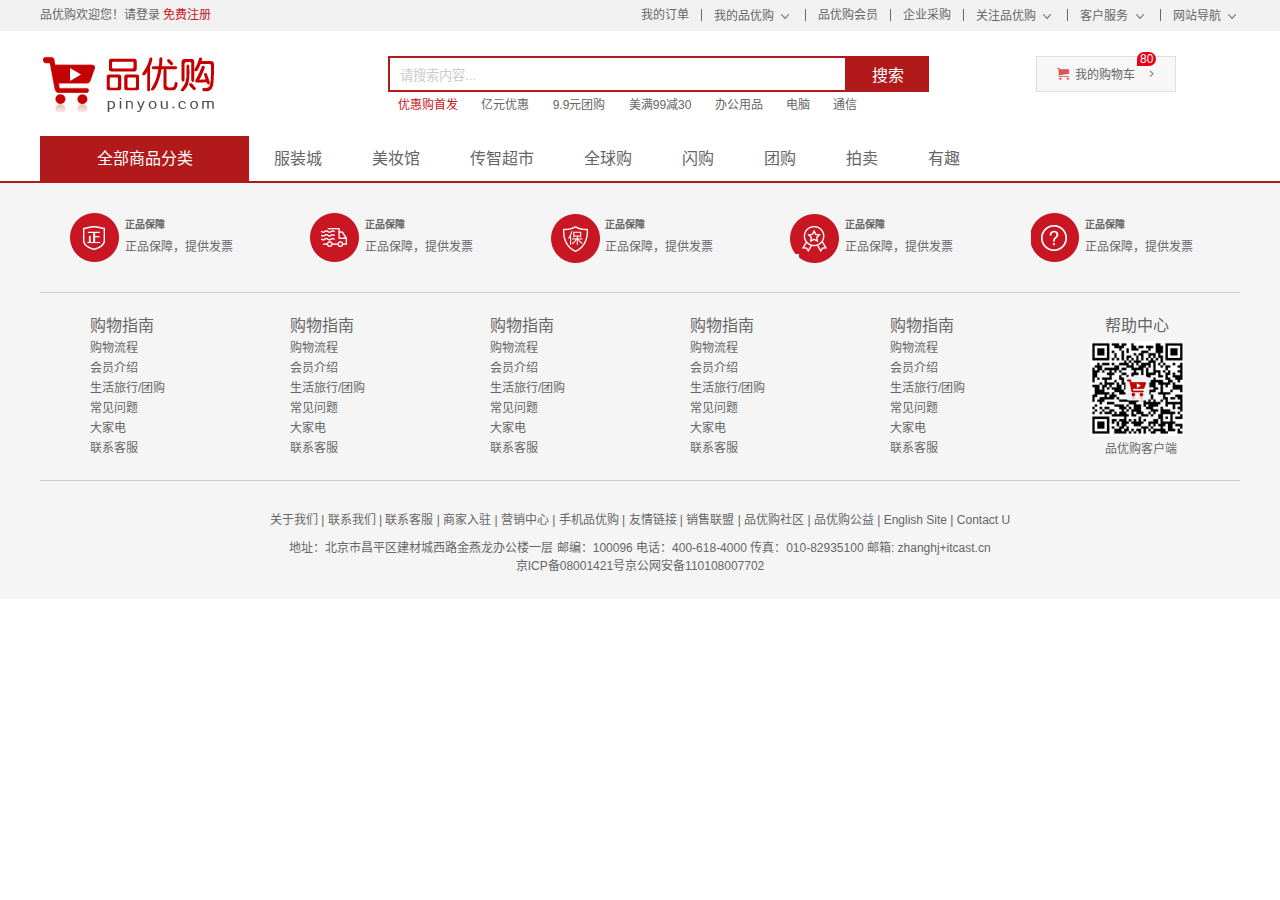
==== detail.html @ 5d9953b1 "商品列表页" ====
<!DOCTYPE html>
<html lang="zh-Cn">
<head>
    <meta charset="UTF-8">
	<title>手机详情页</title>
	<meta name="description" content="品优购JD.COM-专业的综合网上购物商城,销售家电、数码通讯、电脑、家居百货、服装服饰、母婴、图书、食品等数万个品牌优质商品.便捷、诚信的服务，为您提供愉悦的网上购物体验!" />
	<meta name="Keywords" content="网上购物,网上商城,手机,笔记本,电脑,MP3,CD,VCD,DV,相机,数码,配件,手表,存储卡,品优购" />
	<!-- 引入facicon.ico网页图标 -->
	<link rel="shortcut icon" href="favicon.ico"  type="image/x-icon"/>    
	<!-- 引入css 初始化的css 文件 -->
	<link rel="stylesheet" href="css/base.css">
	<!-- 引入公共样式的css 文件 -->
    <link rel="stylesheet" href="css/common.css">
    <!-- 引入详情页的css文件 -->
    <link rel="stylesheet" href="css/detail.css">
</head>
<body>
    <!-- 顶部快捷导航start -->
	<div class="shortcut">
		<div class="w">
			<div class="fl">
				<ul>
					<li>品优购欢迎您！ </li>
					<li> 
						<a href="#">请登录</a>
						<a href="#" class="style-red">免费注册</a>
					</li>
				</ul>
			</div>
			<div class="fr">
				<ul>
					<li><a href="#">我的订单</a></li>
					<li class="spacer"></li>
					<li>
						<a href="#">我的品优购</a>
						<i class="icomoon"></i>
					</li>
					<li class="spacer"></li>
					<li><a href="#">品优购会员</a></li>
					<li class="spacer"></li>
					<li><a href="#">企业采购</a></li>
					<li class="spacer"></li>
					<li><a href="#">关注品优购</a> <i class="icomoon"></i></li>
					<li class="spacer"></li>
					<li><a href="#">客户服务</a> <i class="icomoon"></i></li>
					<li class="spacer"></li>
					<li><a href="#">网站导航</a> <i class="icomoon"></i></li>
				</ul>
			</div>
		</div>
	</div>
	<!-- 顶部快捷导航end  -->
	<!-- header制作 -->
	<div class="header w">
		<!-- logo -->
		<div class="logo">
			<h1>
				<a href="index.html" title="品优购">品优购</a>
			</h1>
		</div>
		<!-- search -->
		<div class="search">
			<input type="text" class="text" value="请搜索内容...">
			<button class="btn">搜索</button>
		</div>
		<!-- hotwrods -->
		<div class="hotwrods">
			<a href="#" class="style-red">优惠购首发</a>
			<a href="#">亿元优惠</a>
			<a href="#">9.9元团购</a>
			<a href="#">美满99减30</a>
			<a href="#">办公用品</a>
			<a href="#">电脑</a>
			<a href="#">通信</a>                         
		</div>
		<div class="shopcar">
			<i class="car"> </i>我的购物车 <i class="arrow">  </i>  
			<i class="count">80</i>
		</div>
	</div>
	<!-- header 结束 -->
	<!-- nav start -->
	<div class="nav">
		<div class="w">
			<div class="dropdown fl">
                <div class="dt"> 全部商品分类 </div>
				<div class="dd" style="display: none;">  
					<ul>
						<li class="menu_item"><a href="#">家用电器</a>  <i>  </i>  </li>
						<li class="menu_item">
						    <a href="#">手机</a>   、
						    <a href="#">数码</a>   、
						    <a href="#">通信</a>   
							<i>  </i>  
						</li>
						<li class="menu_item"><a href="#">电脑、办公</a>  <i>  </i>  </li>
						<li class="menu_item"><a href="#">家居、家具、家装、厨具</a>  <i>  </i>  </li>
						<li class="menu_item"><a href="#">男装、女装、童装、内衣</a>  <i>  </i>  </li>
						<li class="menu_item"><a href="#">个户化妆、清洁用品、宠物</a>  <i>  </i>  </li>
						<li class="menu_item"><a href="#">鞋靴、箱包、珠宝、奢侈品</a>  <i>  </i>  </li>		
						<li class="menu_item"><a href="#">运动户外、钟表</a>  <i>  </i>  </li>
						<li class="menu_item"><a href="#">汽车、汽车用品</a>  <i>  </i>  </li>
						<li class="menu_item"><a href="#">母婴、玩具乐器</a>  <i>  </i>  </li>
						<li class="menu_item"><a href="#">食品、酒类、生鲜、特产</a>  <i>  </i>  </li>
						<li class="menu_item"><a href="#">医药保健</a>  <i>  </i>  </li>
						<li class="menu_item"><a href="#">图书、音像、电子书</a>  <i> </i>  </li>
						<li class="menu_item"><a href="#">彩票、旅行、充值、票务</a>  <i> </i>  </li>
						<li class="menu_item"><a href="#">理财、众筹、白条、保险</a>  <i>  </i>  </li>
					</ul>
				 </div>
            </div>
			<div class="navitems fl">
                <ul>
					<li><a href="#">服装城</a></li>
					<li><a href="#">美妆馆</a></li>
					<li><a href="#">传智超市</a></li>
					<li><a href="#">全球购</a></li>
					<li><a href="#">闪购</a></li>
					<li><a href="#">团购</a></li>
					<li><a href="#">拍卖</a></li>
					<li><a href="#">有趣</a></li>
				</ul>    
            </div>
		</div>
	</div>
    <!-- nav end  -->

    <!-- de_container start -->
    <div class="de_container w">
        
    </div>
    <!-- de_container end -->

     <!-- footer start -->
     <div class="footer">
        <div class="w">
            <div class="mod_service">
                <ul>
                    <li>
                        <i class="mod-service-icon mod_service_zheng"></i>
                        <div class="mod_service_title">
                            <h5>正品保障</h5>
			 				<p>正品保障，提供发票</p>
                        </div>
                    </li>
                    <li>
                        <i class="mod-service-icon mod_service_kuai"></i>
                        <div class="mod_service_title">
                            <h5>正品保障</h5>
			 				<p>正品保障，提供发票</p>
                        </div>
                    </li>
                    <li>
                        <i class="mod-service-icon mod_service_bao"></i>
                        <div class="mod_service_title">
                            <h5>正品保障</h5>
                                <p>正品保障，提供发票</p>
                        </div>
                    </li>
                    <li>
                        <i class="mod-service-icon mod_service_xing"></i>
                        <div class="mod_service_title">
                            <h5>正品保障</h5>
                                <p>正品保障，提供发票</p>
                        </div>
                    </li>
                    <li>
                        <i class="mod-service-icon mod_service_wen"></i>
                        <div class="mod_service_title">
                            <h5>正品保障</h5>
                                <p>正品保障，提供发票</p>
                        </div>    
                    </li>
                </ul>
            </div>
            <div class="mod_help">
                <dl class="mod_help_item">
                    <dt>购物指南</dt>
                    <dd> <a href="#">购物流程 </a></dd>
                    <dd> <a href="#">会员介绍 </a></dd>
                    <dd> <a href="#">生活旅行/团购 </a></dd>
                    <dd> <a href="#">常见问题 </a></dd>
                    <dd> <a href="#">大家电 </a></dd>
                    <dd> <a href="#">联系客服 </a></dd>
                </dl>
                <dl class="mod_help_item">
                    <dt>购物指南</dt>
                    <dd> <a href="#">购物流程 </a></dd>
                    <dd> <a href="#">会员介绍 </a></dd>
                    <dd> <a href="#">生活旅行/团购 </a></dd>
                    <dd> <a href="#">常见问题 </a></dd>
                    <dd> <a href="#">大家电 </a></dd>
                    <dd> <a href="#">联系客服 </a></dd>
                </dl>
                <dl class="mod_help_item">
                    <dt>购物指南</dt>
                    <dd> <a href="#">购物流程 </a></dd>
                    <dd> <a href="#">会员介绍 </a></dd>
                    <dd> <a href="#">生活旅行/团购 </a></dd>
                    <dd> <a href="#">常见问题 </a></dd>
                    <dd> <a href="#">大家电 </a></dd>
                    <dd> <a href="#">联系客服 </a></dd>
                </dl>
                <dl class="mod_help_item">
                    <dt>购物指南</dt>
                    <dd> <a href="#">购物流程 </a></dd>
                    <dd> <a href="#">会员介绍 </a></dd>
                    <dd> <a href="#">生活旅行/团购 </a></dd>
                    <dd> <a href="#">常见问题 </a></dd>
                    <dd> <a href="#">大家电 </a></dd>
                    <dd> <a href="#">联系客服 </a></dd>
                </dl>
                <dl class="mod_help_item">
                    <dt>购物指南</dt>
                    <dd> <a href="#">购物流程 </a></dd>
                    <dd> <a href="#">会员介绍 </a></dd>
                    <dd> <a href="#">生活旅行/团购 </a></dd>
                    <dd> <a href="#">常见问题 </a></dd>
                    <dd> <a href="#">大家电 </a></dd>
                    <dd> <a href="#">联系客服 </a></dd>
                </dl>
                <dl class="mod_help_item mod_help_app">
                    <dt>帮助中心</dt>
                    <dd> 
                        <img src="upload/erweima.png" alt="">
                        <p>品优购客户端</p>
                    </dd>
                </dl>
            </div>
            <div class="mod_copyright">
                <p class="mod_copyright_link">
                    关于我们  |  联系我们  |  联系客服  |  商家入驻  |  营销中心  |  手机品优购  |  友情链接  |  销售联盟  |  品优购社区  |  品优购公益  |  English Site  |  Contact U
                </p>
                <p>
                    地址：北京市昌平区建材城西路金燕龙办公楼一层 邮编：100096 电话：400-618-4000 传真：010-82935100 邮箱: zhanghj+itcast.cn  <br>
                    京ICP备08001421号京公网安备110108007702
                </p>
            </div>
        </div>
    </div>
    <!-- footer end -->
</body>
</html>
---- css/base.css ----
/*清除元素默认的内外边距  */
* {
    margin: 0;
    padding: 0
}
/*让所有斜体 不倾斜*/
em,
i {
    font-style: normal;
}
/*去掉列表前面的小点*/
li {
    list-style: none;
}
/*图片没有边框   去掉图片底侧的空白缝隙*/
img {
    border: 0;  /*ie6*/
    vertical-align: middle;
}
/*让button 按钮 变成小手*/
button {
    cursor: pointer;
}
/*取消链接的下划线*/
a {
    color: #666;
    text-decoration: none;
}

a:hover {
    color: #e33333;
}

button,
input {
    font-family: 'Microsoft YaHei', 'Heiti SC', tahoma, arial, 'Hiragino Sans GB', \\5B8B\4F53, sans-serif;
    /*取消轮廓线 蓝色的*/
    outline: none;
}

body {
    background-color: #fff;
    font: 12px/1.5 'Microsoft YaHei', 'Heiti SC', tahoma, arial, 'Hiragino Sans GB', \\5B8B\4F53, sans-serif;
    color: #666
}

.hide,
.none {
    display: none;
}
/*清除浮动*/
.clearfix:after {
    visibility: hidden;
    clear: both;
    display: block;
    content: ".";
    height: 0
}

.clearfix {
    *zoom: 1
}
---- css/common.css ----
/*公共样式*/
.fl {
	float: left;
}
.fr {
	float: right;
}
@font-face {
    font-family: 'icomoon';
    src:  url('../fonts/icomoon.eot?7kkyc2');
    src:  url('../fonts/icomoon.eot?7kkyc2#iefix') format('embedded-opentype'),
    url('../fonts/icomoon.ttf?7kkyc2') format('truetype'),
    url('../fonts/icomoon.woff?7kkyc2') format('woff'),
    url('../fonts/icomoon.svg?7kkyc2#icomoon') format('svg');
  font-weight: normal;
  font-style: normal;
}
.fr .icomoon {
	font-family: 'icomoon';
	font-size: 16px;
	line-height: 26px;
}
/*版心*/
.w {
	width: 1200px;
	margin: 0 auto;
}
.style-red {
	color: #c81623;
}
.spacer {
	width: 1px;
	height: 12px;
	background-color: #666;
	margin: 9px 12px 0;
}
/*顶部快捷导航*/
.shortcut {
	height: 31px;
	background-color: #f1f1f1;
	line-height: 31px;
}
.shortcut li {
	float: left;
}
/*header区域*/
.header {
	position: relative;
	height: 105px;
}
.logo {
	position: absolute;
	top: 25px;
	left: 0;
	width: 175px;
	height: 56px;
}
.logo a {
	display: block;
	/*overflow: hidden;*/
	width: 175px;
	height: 56px;
	background: url(../img/logo.png) no-repeat;
	/*text-indent: -999px;*/
	font-size: 0;
}
.search {
	position: absolute;
	top: 25px;
	left: 348px;
}
.text {
	float: left;
	width: 445px;
	height: 32px;
	border: 2px solid #b1191a;
	padding-left: 10px;
	color: #ccc;
}
.btn {
	float: left;
	width: 82px;
	height: 36px;
	background-color: #b1191a;
	border: 0;
	font-size: 16px;
	color: #fff;
}
.hotwrods {
	position: absolute;
	top: 65px;
	left: 348px;
}
.hotwrods a {
	margin: 0 10px;
}
.shopcar {
	position: absolute;
	top:25px;
	right: 64px;
	width: 138px;
	height: 34px;
	border: 1px solid #dfdfdf;
	background-color: #f7f7f7;
	line-height: 34px;
	text-align: center;
}
.car {
	font-family: 'icomoon';
	color: #da5555;
}
.arrow {
	font-family: 'icomoon';
	margin-left: 5px;
}
.count {
	position: absolute;
	top: -5px;
	/*应该是左侧对齐 文字才能往右走显示*/
	left: 100px;
	background-color: #e60012;
	height: 14px;
	padding: 0 3px;
	line-height: 14px;
	color: #fff;
	/*border-radius: 左上角 右上角  右下角  左下角;*/
	border-radius: 7px 7px 7px 0;
}
/*nav start*/
.nav {
	height: 45px;
	border-bottom: 2px solid #b1191a;
}
.dropdown {
	width: 209px;
	height: 45px;
}
.dropdown .dt {
	height: 100%;
	background-color: #b1191a;
	font-size: 16px;
	color: #fff;
	text-align: center;
	line-height: 45px;
}
.dropdown .dd {
	height: 465px;
	background-color: #c81623;
	margin-top: 2px;
} 

.menu_item:hover {
	padding-left: 20px;
	background-color: #fff;
}
/*鼠标经过li 里面的 a变颜色*/
.menu_item:hover a {
	color: #c81623;
}

.menu_item {
	transition: all 1s;
	height: 31px;
	line-height: 31px;
	margin-left: 1px;
	padding: 0 10px;
}
.menu_item a {
	font-size: 14px;
	color: #fff;
}
.menu_item i {
	float: right;
	font-family: 'icomoon';
	font-size: 18px;
	color: #fff;
}
.navitems ul li {
    float: left;
    height: 45px;
    line-height: 45px;
    text-align: center;
    padding: 0 25px;
    font-size: 16px;
    color: #b3b3b3;
}
.navitems ul li:hover {
    color: #c81623;
}
/*footer start*/
.footer {
    height: 386px;
    background-color: #f5f5f5;
    padding-top: 30px;
}
.mod_service {
    height: 79px;
    border-bottom: 1px solid #ccc;
}
.mod_service ul li {
    float: left;
    width: 240px;
}
.mod-service-icon {
    float: left;
    width: 50px;
    height: 50px;
    margin-left: 30px;
    background: url(../img/icons.png);
}
.mod_service_zheng {
    background-position: -253px -3px;
}
.mod_service_kuai {
    background-position: -255px -54px;
}
.mod_service_bao {
    background-position: -256px -105px;
}
.mod_service_xing {
    background-position: -258px -156px;
}
.mod_service_wen {
    background-position: -257px -209px;
}
.mod_service_title {
    float: left;
    margin-left: 5px;
}
.mod_service_title h5 {
    margin: 5px 0;
}
.mod_help {
    height: 187px;
    border-bottom: 1px solid #ccc;
}
.mod_help_item {
    float: left;
    width: 150px;
    margin-top: 20px;
    margin-left: 50px;
}
.mod_help_item dt {
    height: 25px;
    line-height: 25px;
    font-size: 16px; 
}
.mod_help_item dd {
    height: 20px;
    line-height: 20px;
    font-size: 12px; 
}
.mod_help_app dt,
.mod_help_app p {
    padding-left: 15px;
}
.mod_help_app img {
    margin: 3px 0;
}
.mod_copyright {
    margin-top: 30px;
    text-align: center;
}
.mod_copyright_link {
    margin-bottom: 10px;
    font-size: 12px;
}
---- css/detail.css ----
.de_container {
    
}
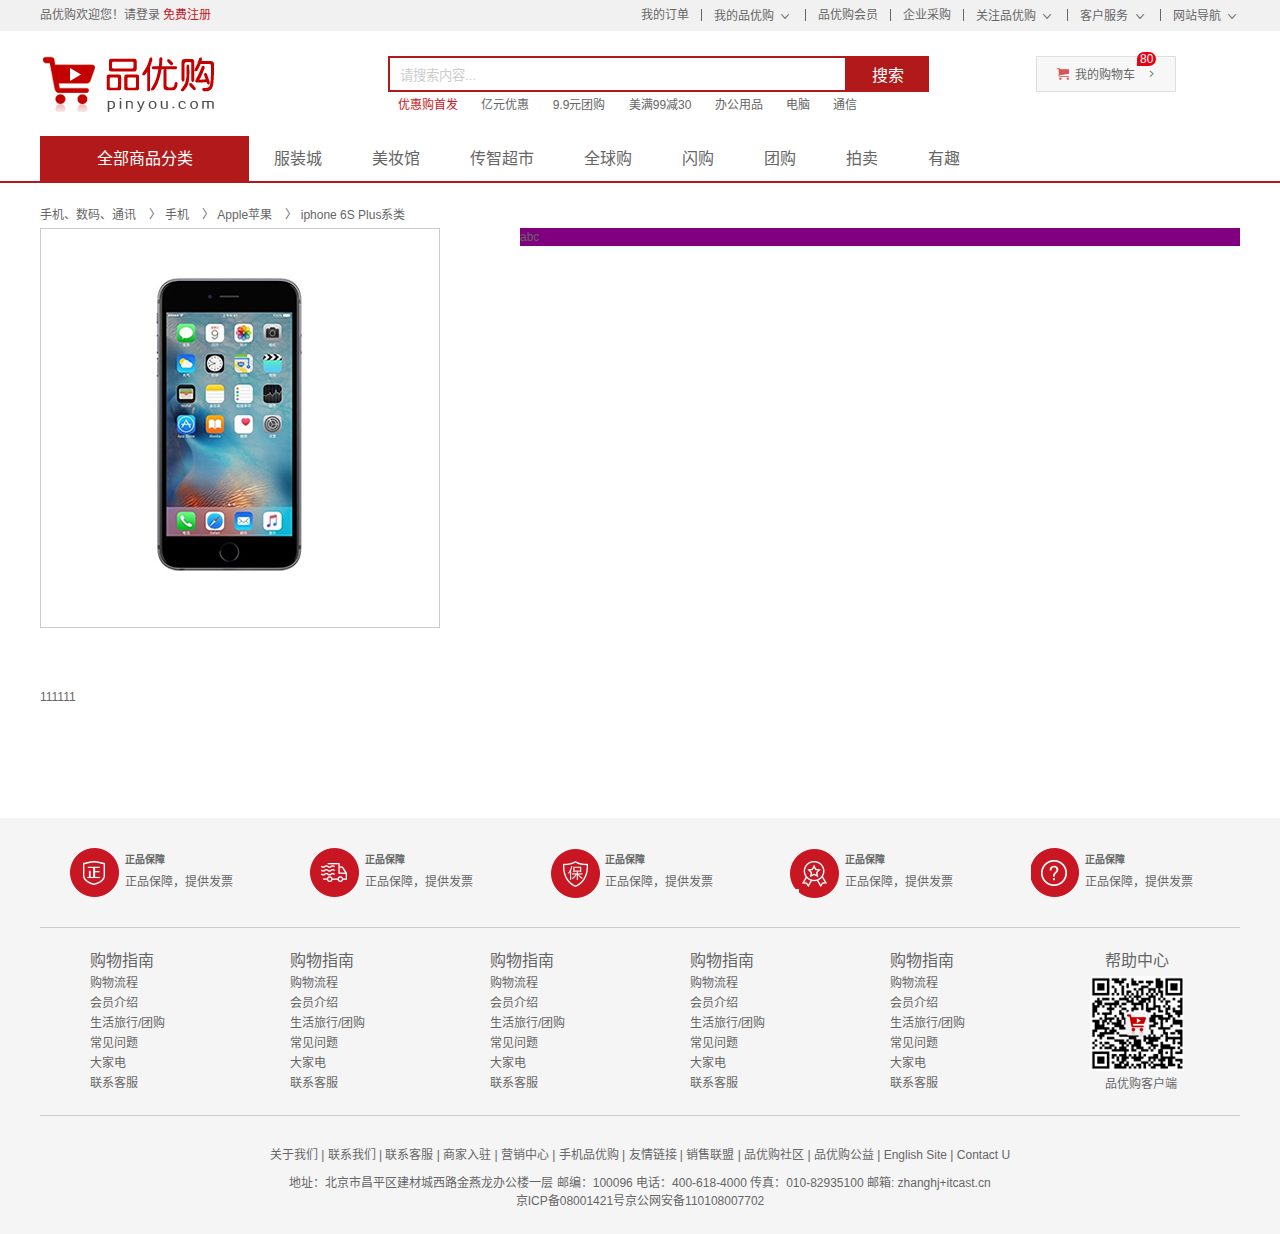
==== commit 8dc9f064: "商品详情页" ====
--- a/detail.html
+++ b/detail.html
@@ -127,7 +127,29 @@
 
     <!-- de_container start -->
     <div class="de_container w">
-        
+        <!-- 面包屑 -->
+        <div class="crumb_wrap">
+			<a href="#">手机、数码、通讯</a>   
+			〉  <a href="#">手机   </a>
+			〉  <a href="#">Apple苹果   </a>
+			〉  <a href="#">iphone 6S Plus系类</a> 
+        </div>
+        <!-- 商品介绍 -->
+        <div class="product_intro clearfix">
+            <!-- 商品预览 -->
+            <div class="preview_wrap fl">
+                <div class="preview_img">
+                    <img src="upload/s3.png" alt="">
+                </div>
+                <div class="preview_list">
+                     111111
+                </div>
+            </div>
+            <!-- 商品属性 -->
+            <div class="itemInfo_wrap fr">
+                abc
+            </div>
+        </div>
     </div>
     <!-- de_container end -->
 
--- a/css/detail.css
+++ b/css/detail.css
@@ -1,3 +1,26 @@
 .de_container {
-    
+    margin-top: 20px;
+}
+.crumb_wrap {
+    height: 25px;
+    line-height: 25px;
+}
+.crumb_wrap a {
+    margin-right: 10px;
+}
+.preview_wrap {
+    width: 400px;
+    height: 590px;
+}
+.itemInfo_wrap {
+    width: 720px;
+    background-color: purple;
+}
+.preview_img {
+    height: 398px;
+    border: 1px solid #ccc;
+}
+.preview_list {
+    height: 60px;
+    margin-top: 60px;
 }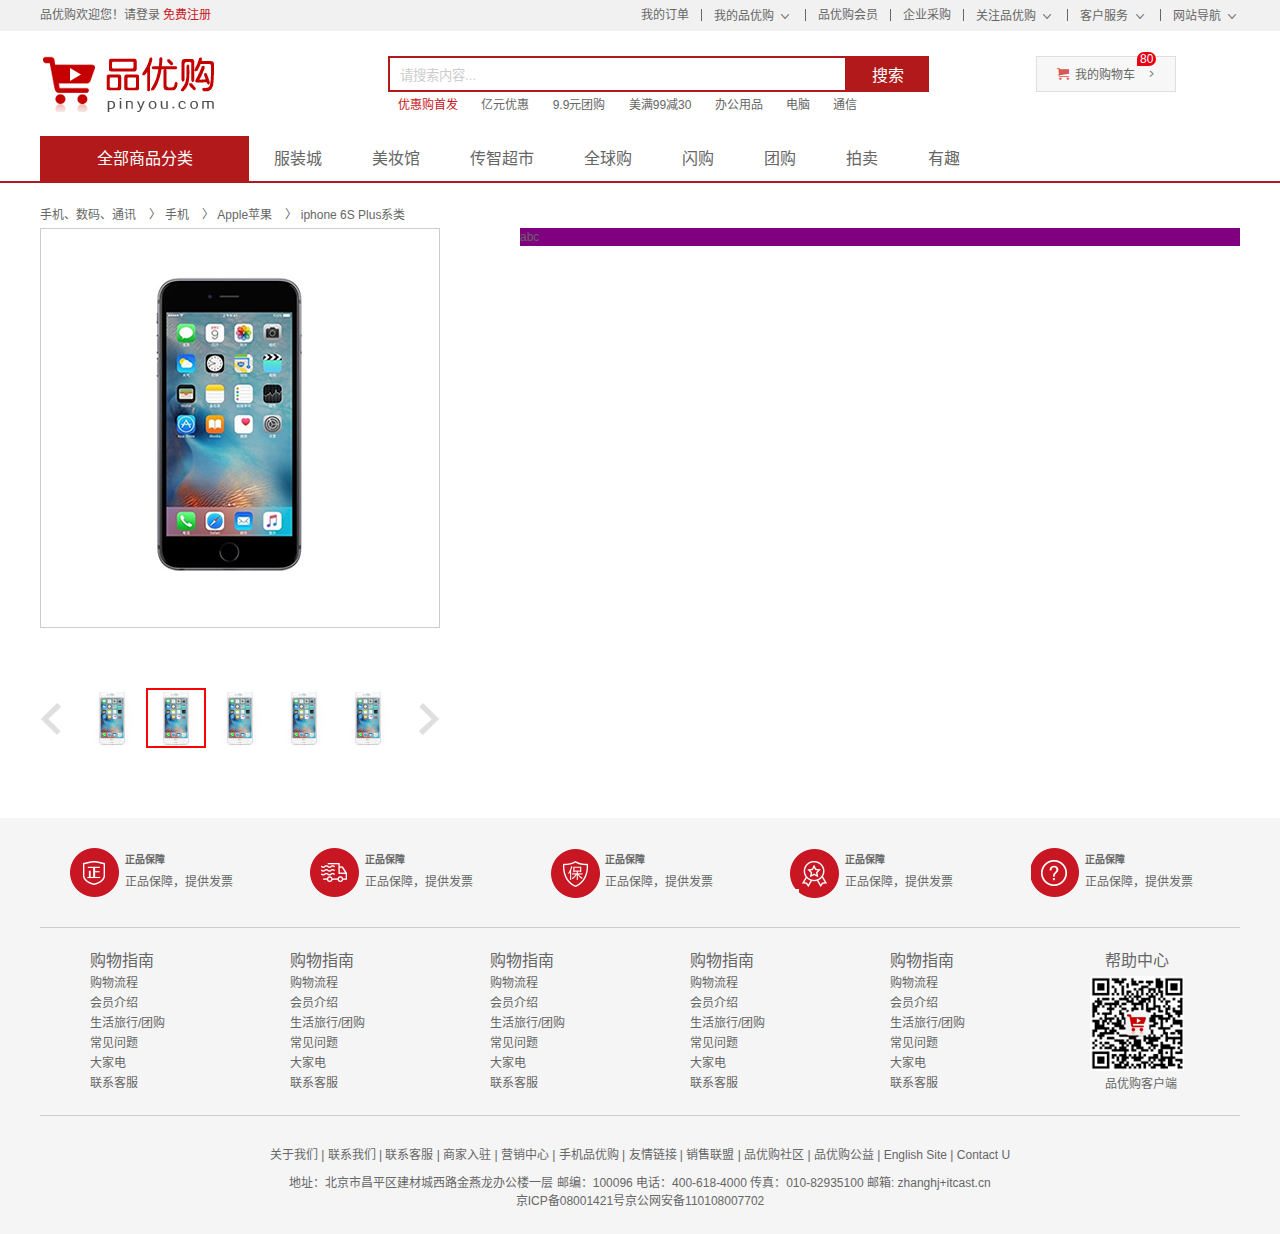
==== commit f3391654: "商品详情页" ====
--- a/detail.html
+++ b/detail.html
@@ -136,13 +136,31 @@
         </div>
         <!-- 商品介绍 -->
         <div class="product_intro clearfix">
-            <!-- 商品预览 -->
+            <!-- 商品预览 --> 
             <div class="preview_wrap fl">
                 <div class="preview_img">
                     <img src="upload/s3.png" alt="">
                 </div>
                 <div class="preview_list">
-                     111111
+                    <a href="#" class="arrow_prev"></a>
+                    <a href="#" class="arrow_next"></a>
+                    <ul class="list_item">
+                        <li>
+                            <img src="upload/pre.jpg" alt="">
+                        </li>
+                        <li class="current">
+                        <img src="upload/pre.jpg" alt="">
+                    </li>
+                    <li>
+                        <img src="upload/pre.jpg" alt="">
+                    </li>
+                    <li>
+                        <img src="upload/pre.jpg" alt="">
+                    </li>
+                    <li>
+                        <img src="upload/pre.jpg" alt="">
+                    </li>
+                    </ul>
                 </div>
             </div>
             <!-- 商品属性 -->
--- a/css/detail.css
+++ b/css/detail.css
@@ -21,6 +21,41 @@
     border: 1px solid #ccc;
 }
 .preview_list {
+    position: relative;
     height: 60px;
     margin-top: 60px;
+}
+.list_item {
+    width: 320px;
+    height: 60px;
+    margin: 0 auto;
+}
+.list_item li {
+    float: left;
+    width: 56px;
+    height: 56px;
+    margin: 0 2px;
+    border: 2px solid transparent;
+}
+.list_item li.current {
+    border: 2px solid red;
+}
+.list_item li:hover {
+    border: 2px solid red;
+}
+.arrow_prev,
+.arrow_next {
+    position: absolute;
+    top: 15px;
+    width: 22px;
+    height: 32px;
+    background-color: pink;
+}
+.arrow_prev {
+    left: 0;
+    background: url(../img/arrow-prev.png);
+}
+.arrow_next {
+    right: 0;
+    background: url(../img/arrow-next.png);
 }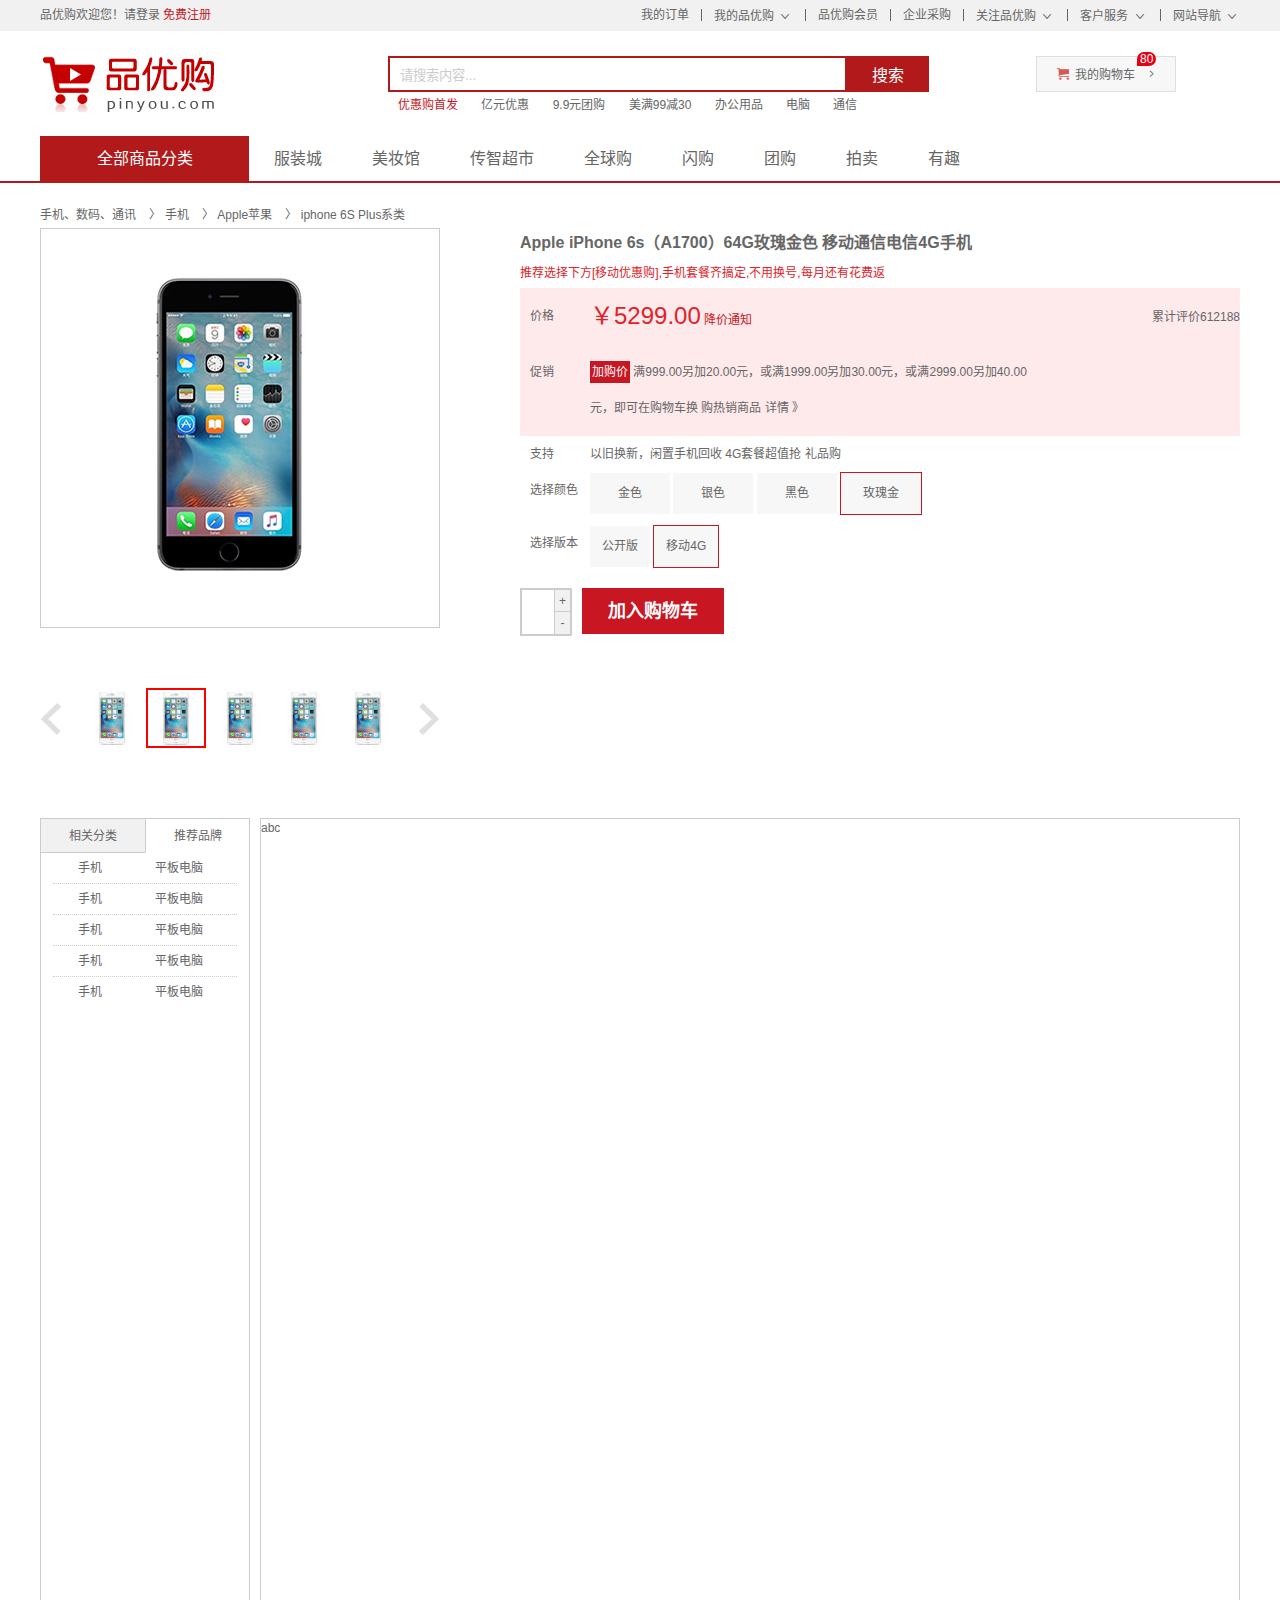
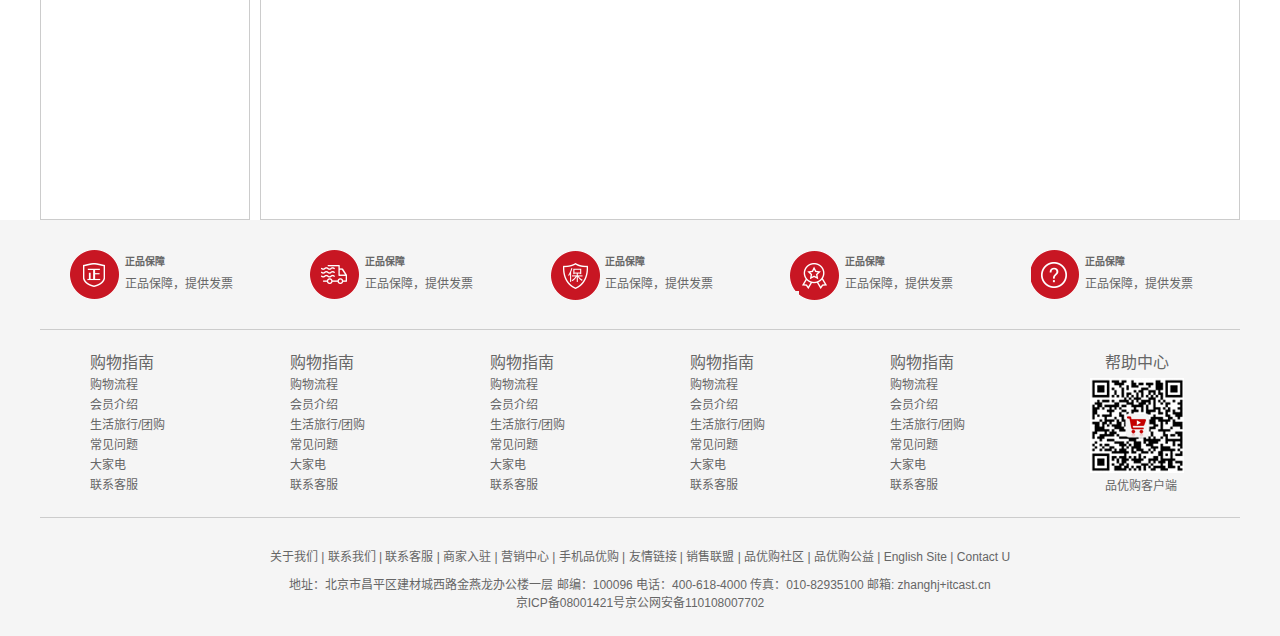
==== commit bf2d2d82: "商品详情页" ====
--- a/detail.html
+++ b/detail.html
@@ -165,6 +165,102 @@
             </div>
             <!-- 商品属性 -->
             <div class="itemInfo_wrap fr">
+                <div class="sku_name">
+                    Apple iPhone 6s（A1700）64G玫瑰金色 移动通信电信4G手机
+                </div>
+                <div class="news">
+					推荐选择下方[移动优惠购],手机套餐齐搞定,不用换号,每月还有花费返
+				</div>
+                <div class="summary ">
+                    <dl class="summary_price">
+                        <dt>价格</dt>
+                        <dd>
+                            <i class="price">￥5299.00</i>
+                            <a href="#">降价通知</a>
+                            <div class="remark">
+                                累计评价612188
+                            </div>
+                        </dd>
+                    </dl>
+                    <dl class="summary_price summary_promotion">
+                        <dt>促销</dt>
+                        <dd>
+                            <em>加购价</em>
+                            满999.00另加20.00元，或满1999.00另加30.00元，或满2999.00另加40.00元，即可在购物车换
+                            购热销商品  详情 》
+                        </dd>
+                    </dl>
+                    <dl class="summary_support">
+                        <dt>支持</dt>
+                        <dd>
+                            以旧换新，闲置手机回收  4G套餐超值抢  礼品购
+                        </dd>
+                    </dl>
+                    <dl class="choose_color">
+                        <dt>选择颜色</dt>
+                        <dd>
+                            <a href="javascript:;">金色</a>
+                            <a href="javascript:;">银色</a>
+                            <a href="javascript:;">黑色</a>
+                            <a class="current" href="javascript:;">玫瑰金</a>
+                        </dd>
+                    </dl>
+                    <dl class="choose_version">
+                        <dt>选择版本</dt>
+                        <dd>
+                            <a href="javascript:;">公开版</a>
+                            <a class="current" href="javascript:;">移动4G</a>
+                        </dd>
+                    </dl>
+                    <div class="choose_btns">
+                         <div class="choose_amount">
+                             <input type="text">
+                             <a class="add" href="#">+</a>
+                             <a class="reduce" href="#">-</a>
+                         </div>
+                         <a href="#" class="addcar">加入购物车</a>
+                    </div>
+                </div>
+            </div>
+        </div>
+        <!-- 商品详情 -->
+        <div class="product_detail clearfix">
+            <div class="aside">
+                <div class="tab_list">
+                    <ul class="tab_ul1 clearfix">
+                        <li class="first_tab">相关分类</li>
+                        <li class="second_tab current">推荐品牌</li>
+                    </ul>
+                </div>
+                <div class="tab_list2">
+                    <ul class="tab_ul2">
+                        <li>
+                            <a href="#">手机</a>
+                            <a href="#">平板电脑</a>
+                        </li>
+                        <li>
+                            <a href="#">手机</a>
+                            <a href="#">平板电脑</a>
+                        </li>
+                        <li>
+                            <a href="#">手机</a>
+                            <a href="#">平板电脑</a>
+                        </li>
+                        <li>
+                            <a href="#">手机</a>
+                            <a href="#">平板电脑</a>
+                        </li>
+                        <li class="current">
+                            <a href="#">手机</a>
+                            <a href="#">平板电脑</a>
+                        </li>
+                    </ul>
+                </div>
+                <div class="tab_con">
+
+                </div>
+            </div>
+            <div class="detail">
                 abc
             </div>
         </div>
--- a/css/detail.css
+++ b/css/detail.css
@@ -14,7 +14,6 @@
 }
 .itemInfo_wrap {
     width: 720px;
-    background-color: purple;
 }
 .preview_img {
     height: 398px;
@@ -58,4 +57,206 @@
 .arrow_next {
     right: 0;
     background: url(../img/arrow-next.png);
+}
+.sku_name {
+    height: 30px;
+    line-height: 30px;
+    font-size: 16px;
+    font-weight: 700;
+}
+.news {
+    height: 30px;
+    line-height: 30px;
+    font-size: 12px;
+    color: #e12228;
+}
+.summary_price {
+    position: relative;
+    padding: 10px 0;
+    background-color: #fee9eb;
+}
+.summary dl {
+    overflow: hidden;
+}
+.summary dt,
+.summary dd {
+    float: left;
+}
+.summary dt {
+    line-height: 36px;
+    width: 60px;
+    padding-left: 10px;
+}
+.price {
+    font-size: 24px;
+    color: #e12228;
+}
+.summary_price a {
+    color: #c81623;
+}
+.remark {
+    position: absolute;
+    right: 0;
+    top: 20px;
+}
+.summary_promotion { 
+    background-color: #fee9eb;
+}
+.summary_promotion dd {
+    width: 450px;
+    line-height: 36px;
+}
+.summary_promotion em {
+    display: inline-block;
+    width: 40px;
+    height: 22px;
+    line-height: 22px;
+    color: #fff;
+    text-align: center;
+    background-color: #c81623;
+}
+.summary_support dd {
+    line-height: 36px;
+}
+.choose_color {
+    line-height: 41px;
+}
+.choose_color dd a {
+    display: inline-block;
+    width: 80px;
+    height: 41px;
+    line-height: 41px;
+    text-align: center;
+    background-color: #f7f7f7;
+}
+.choose_color a.current {
+    border: 1px solid #c81623;
+}
+.choose_color dd a:hover {
+    border: 1px solid #c81623;
+}
+.choose_version {
+    line-height: 41px;
+    margin: 10px 0;
+}
+.choose_version dd a {
+    display: inline-block;
+    height: 41px;
+    line-height: 41px;
+    text-align: center;
+    padding: 0 12px;
+    background-color: #f7f7f7;
+}
+.choose_version a.current {
+    border: 1px solid #c81623;
+}
+.choose_version dd a:hover {
+    border: 1px solid #c81623;
+}
+.choose_amount {
+    float: left;
+    width: 50px;
+    height: 46px;
+    border: 1px solid #ccc;
+}
+.choose_btns {
+    margin-top: 20px;
+}
+.choose_amount {
+    position: relative;
+}
+.choose_amount input {
+    width: 33px;
+    height: 44px;
+    border: 1px solid #ccc;
+    text-align: center;
+}
+.add,
+.reduce {
+    position: absolute;
+    width: 15px;
+    height: 22px;
+    line-height: 22px;
+    text-align: center;
+    border: 1px solid #ccc;
+    background-color: #f1f1f1;
+    right: 0;
+}
+.add {
+    top: 0;
+}
+.reduce {
+    cursor: not-allowed;
+    bottom: 0;
+}
+.addcar {
+    float: left;
+    width: 142px;
+    height: 46px;
+    line-height: 46px;
+    font-size: 18px;
+    font-weight: 700;
+    margin-left: 10px;
+    text-align: center;
+    color: #fff;
+    background-color: #c81623;
+}
+.aside {
+    float: left;
+    width: 208px;
+    height: 1000px;
+    border: 1px solid #ccc;
+}
+.detail {
+    float: right;
+    width: 978px;
+    height: 1000px;
+    border: 1px solid #ccc;
+}
+.tab_list {
+    height: 34px;
+}
+.tab_list .tab_ul1 li {
+    float: left;
+    height: 33px;
+    line-height: 34px;
+    text-align: center;
+    border-bottom: 1px solid #ccc;
+    background-color: #f1f1f1;
+}
+.first_tab {
+    width: 104px;
+   
+}
+.second_tab {
+    width: 103px;
+    border-left: 1px solid #ccc;
+}
+.tab_list .tab_ul1 .current {
+    background-color: #fff;
+    border-bottom: 1px solid transparent;
+}
+.tab_ul2 {
+    width: 184px;
+    height: 160px;
+    margin: 0 12px;
+}
+.tab_ul2 li {
+    height: 30px;
+    line-height: 30px;
+    border-bottom: 1px dotted #ccc;
+}
+.tab_ul2 li a {
+    height: 30px;
+    line-height: 30px;
+    margin: 0 25px;
+}
+.tab_ul2 .current {
+    border-bottom: 1px dotted transparent;
+}
+.other {
+    width: 184px;
+    height: 34px;
+    line-height: 34;
+    font-size: 14px;
 }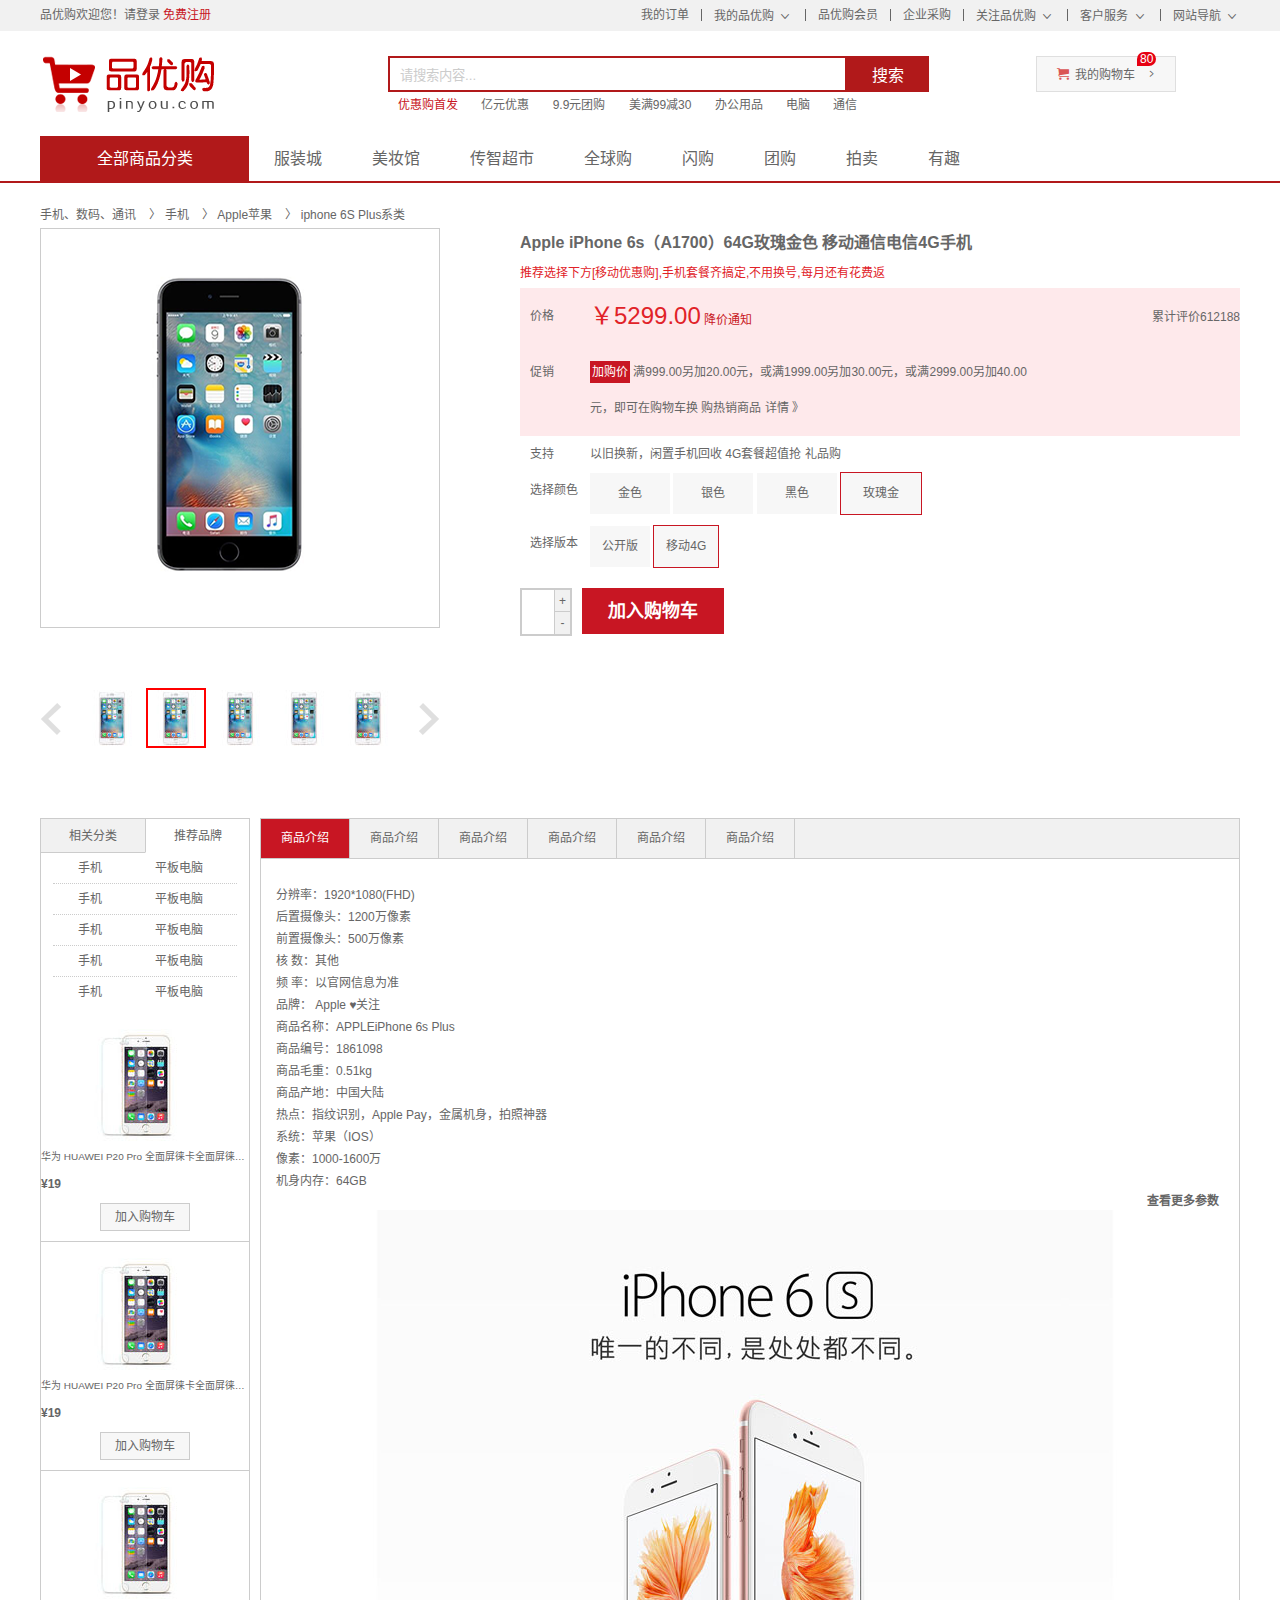
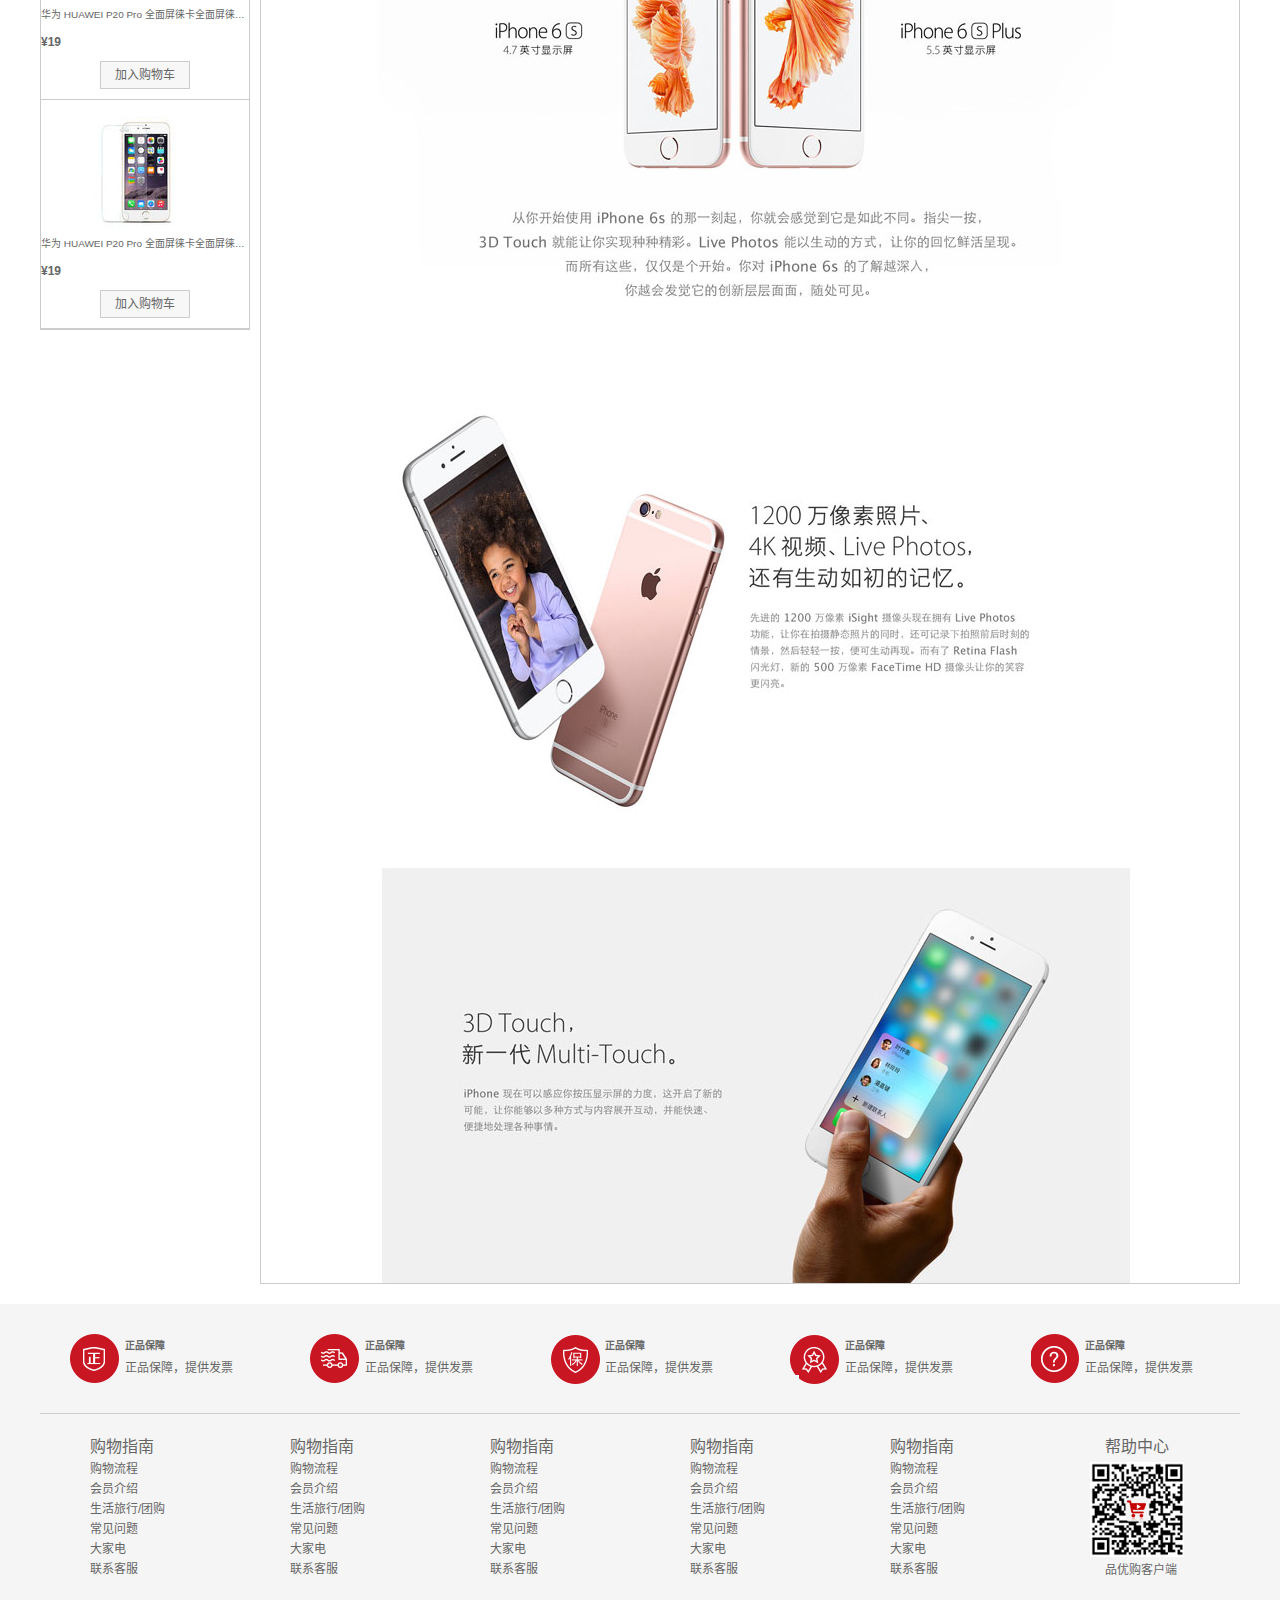
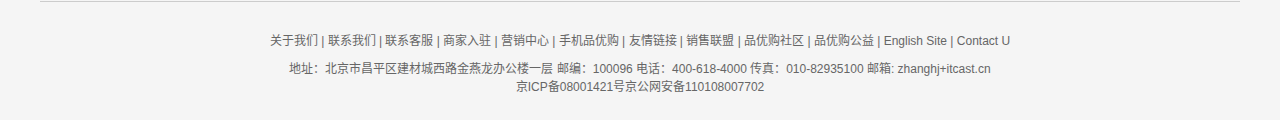
==== commit e4a26d44: "商品详情页、注册页" ====
--- a/detail.html
+++ b/detail.html
@@ -225,7 +225,7 @@
         </div>
         <!-- 商品详情 -->
         <div class="product_detail clearfix">
-            <div class="aside">
+            <div class="aside fl">
                 <div class="tab_list">
                     <ul class="tab_ul1 clearfix">
                         <li class="first_tab">相关分类</li>
@@ -257,11 +257,91 @@
                     </ul>
                 </div>
                 <div class="tab_con">
-
-                </div>
-            </div>
-            <div class="detail">
-                abc
+                    <ul>
+                        <li>
+                            <img src="upload/aside_img.jpg" alt="">
+                            <h5>华为 HUAWEI P20 Pro 全面屏徕卡全面屏徕卡全面屏徕卡全面屏徕卡</h5>
+                            <div class="aside_price">
+                                ¥19
+                            </div>
+                            <a href="#" class="as_addcar">加入购物车</a>
+                        </li>
+                        <li>
+                            <img src="upload/aside_img.jpg" alt="">
+                            <h5>华为 HUAWEI P20 Pro 全面屏徕卡全面屏徕卡全面屏徕卡全面屏徕卡</h5>
+                            <div class="aside_price">
+                                ¥19
+                            </div>
+                            <a href="#" class="as_addcar">加入购物车</a>
+                        </li>
+                        <li>
+                            <img src="upload/aside_img.jpg" alt="">
+                            <h5>华为 HUAWEI P20 Pro 全面屏徕卡全面屏徕卡全面屏徕卡全面屏徕卡</h5>
+                            <div class="aside_price">
+                                ¥19
+                            </div>
+                            <a href="#" class="as_addcar">加入购物车</a>
+                        </li>
+                        <li>
+                            <img src="upload/aside_img.jpg" alt="">
+                            <h5>华为 HUAWEI P20 Pro 全面屏徕卡全面屏徕卡全面屏徕卡全面屏徕卡</h5>
+                            <div class="aside_price">
+                                ¥19
+                            </div>
+                            <a href="#" class="as_addcar">加入购物车</a>
+                        </li>
+                    </ul>
+                </div>
+            </div>
+            <div class="detail fr">
+                <div class="detail_tab_list">
+                    <ul>
+                        <li class="current">
+                            商品介绍
+                        </li>
+                        <li>
+                            商品介绍
+                        </li>
+                        <li>
+                            商品介绍
+                        </li>
+                        <li>
+                            商品介绍
+                        </li>
+                        <li>
+                            商品介绍
+                        </li>
+                        <li>
+                            商品介绍
+                        </li>
+                    </ul>
+                </div>
+                <div class="detail_tab_con">
+                    <div class="item">
+                        <ul class="item_info">
+							<li>分辨率：1920*1080(FHD)</li>
+							<li>后置摄像头：1200万像素</li>
+							<li>前置摄像头：500万像素</li>
+							<li>核      数：其他</li>
+							<li>频      率：以官网信息为准</li>
+							<li>品牌： Apple ♥关注</li>
+							<li>商品名称：APPLEiPhone 6s Plus</li>
+							<li>商品编号：1861098</li>
+							<li>商品毛重：0.51kg</li>
+							<li>商品产地：中国大陆</li>
+							<li>热点：指纹识别，Apple Pay，金属机身，拍照神器</li>
+							<li>系统：苹果（IOS）</li>
+							<li>像素：1000-1600万</li>
+							<li>机身内存：64GB</li>
+                        </ul>
+                        <p>
+                            <a href="#">查看更多参数</a>
+                        </p>
+                        <img src="upload/detail_img1.jpg" alt="">
+                        <img src="upload/detail_img2.jpg" alt="">
+                        <img src="upload/detail_img3.jpg" alt="">
+                    </div>
+                </div>
             </div>
         </div>
     </div>
--- a/css/detail.css
+++ b/css/detail.css
@@ -204,13 +204,11 @@
 .aside {
     float: left;
     width: 208px;
-    height: 1000px;
     border: 1px solid #ccc;
 }
 .detail {
     float: right;
     width: 978px;
-    height: 1000px;
     border: 1px solid #ccc;
 }
 .tab_list {
@@ -259,4 +257,60 @@
     height: 34px;
     line-height: 34;
     font-size: 14px;
-}+}
+.product_detail {
+    margin-bottom: 20px;
+}
+.tab_con ul li {
+    border-bottom: 1px solid #ccc;
+}
+.tab_con ul h5 {
+    white-space: nowrap;
+    overflow: hidden;
+    text-overflow: ellipsis;
+    font-weight: 400;
+}
+.aside_price {
+    font-weight: 700;
+    margin: 10px 0;
+}
+.as_addcar {
+    display: block;
+    width: 88px;
+    height: 26px;
+    line-height: 26px;
+    text-align: center;
+    border: 1px solid #ccc;
+    background-color: #f7f7f7;
+    margin: 10px auto;
+}
+.detail_tab_list {
+    height: 39px;
+    background-color: #f1f1f1;
+    border-bottom: 1px solid #ccc;
+}
+.detail_tab_list ul li {
+    padding: 0 20px;
+    height: 39px;
+    line-height: 39px;
+    text-align: center;
+    float: left;
+    border-right: 1px solid #ccc;
+    cursor: pointer;
+}
+.detail_tab_list ul li.current {
+    color: #fff;
+    background-color: #c81623;
+}
+.item_info {
+    padding: 25px 0 0 15px;
+}
+.item_info li {
+    height: 22px;
+    line-height: 22px;
+}
+.item a {
+    padding-right: 20px;
+    float: right;
+    font-weight: 700;
+}
